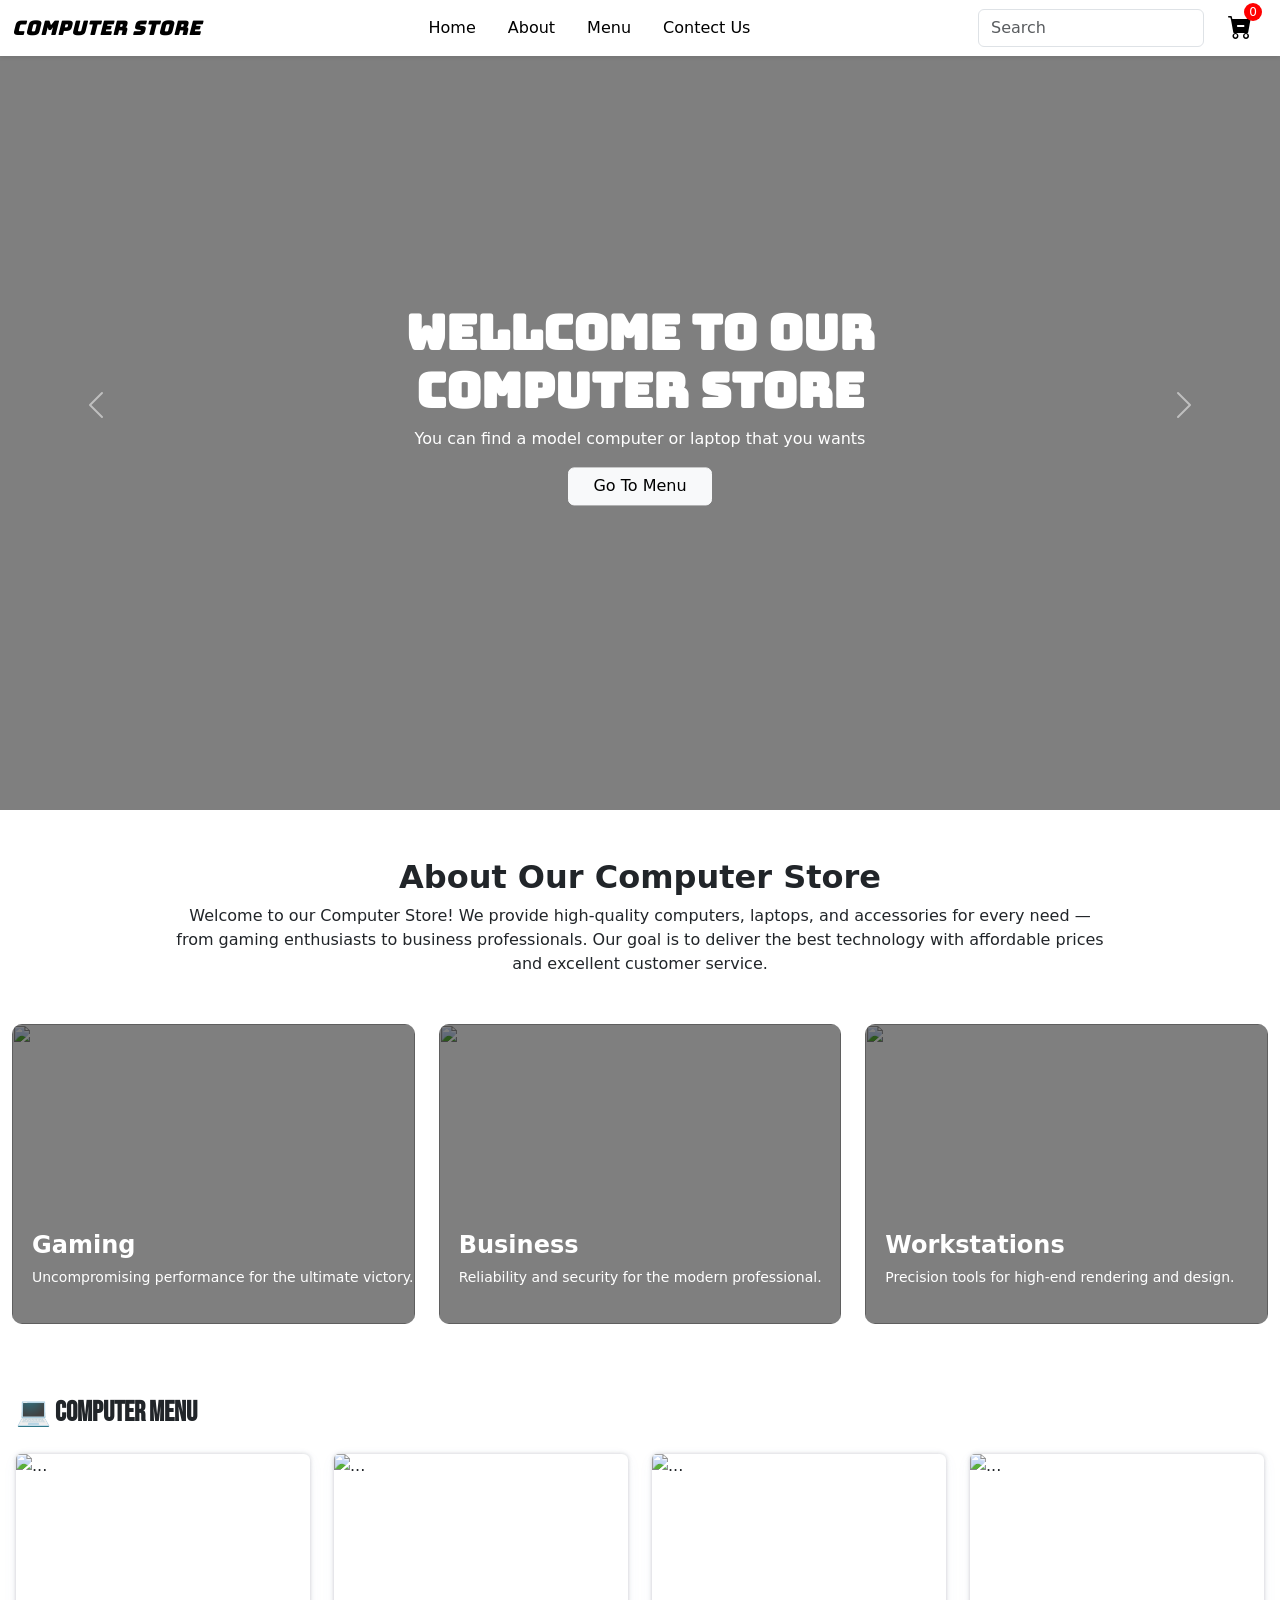
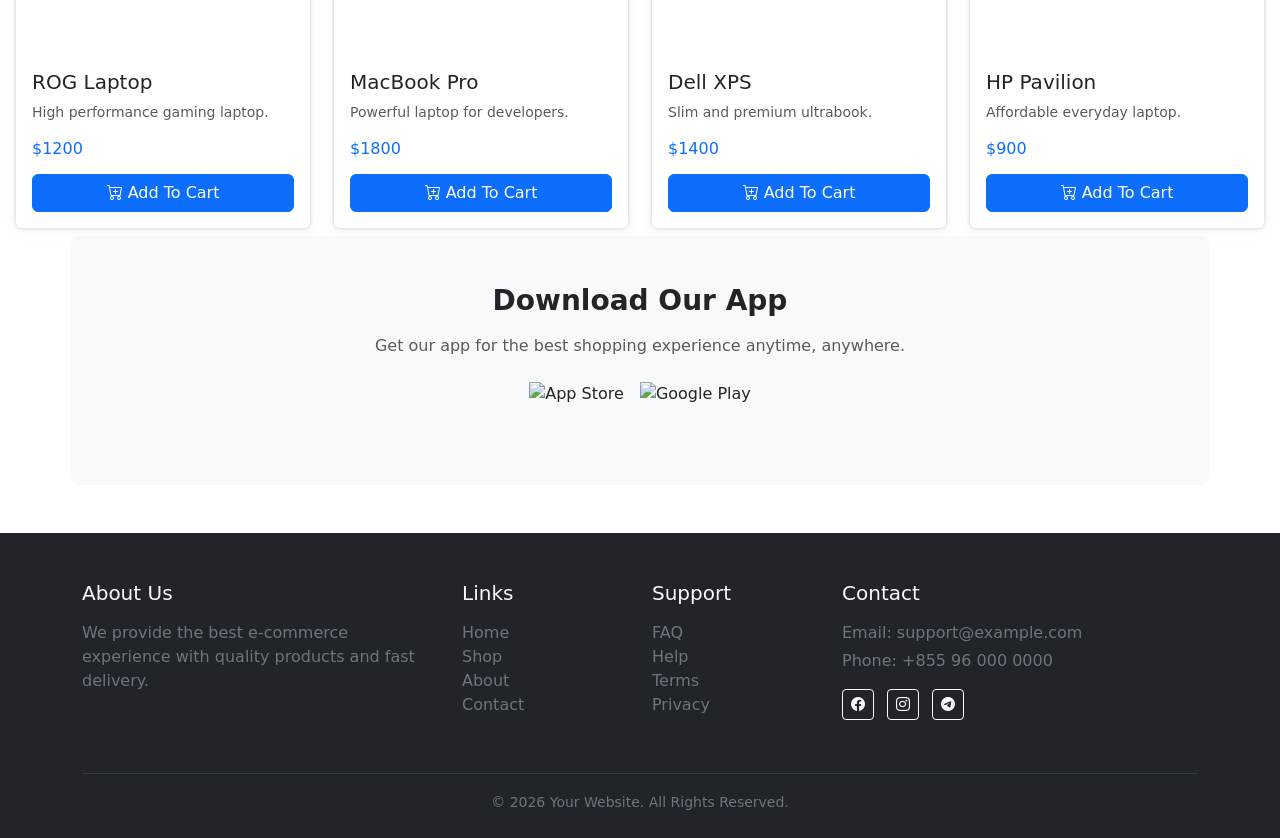
==== index.html @ 3a76660d "already ui" ====
<!doctype html>
<html lang="en">

<head>
    <meta charset="UTF-8" />
    <meta name="viewport" content="width=device-width, initial-scale=1.0" />
    <title>Document</title>
    <link rel="stylesheet" href="./style.css" />
    <link href="https://cdn.jsdelivr.net/npm/bootstrap@5.3.8/dist/css/bootstrap.min.css" rel="stylesheet"
        integrity="sha384-sRIl4kxILFvY47J16cr9ZwB07vP4J8+LH7qKQnuqkuIAvNWLzeN8tE5YBujZqJLB" crossorigin="anonymous" />
    <link rel="stylesheet" href="https://cdn.jsdelivr.net/npm/bootstrap-icons@1.13.1/font/bootstrap-icons.min.css" />
</head>

<body>
    <!-- navbar -->
    <nav class="navbar navbar-dark navbar-expand-lg fixed-top pe-lg-3 shadow-sm bg-white">
        <div class="container-fluid">
            <a class="navbar-brand text-black fw-medium" href="#"><i>Computer Store</i></a>
            <button class="navbar-toggler" type="button" data-bs-toggle="offcanvas"
                data-bs-target="#offcanvasDarkNavbar" aria-controls="offcanvasDarkNavbar"
                aria-label="Toggle navigation">
                <i class="bi bi-list text-black fs-1"></i>
            </button>
            <div class="offcanvas offcanvas-end text-bg-light w-75" tabindex="-1" id="offcanvasDarkNavbar"
                aria-labelledby="offcanvasDarkNavbarLabel">
                <div class="offcanvas-header">
                    <i class="offcanvas-title fs-5" id="offcanvasDarkNavbarLabel">
                        Computer Store
                    </i>
                    <button type="button" class="btn-close btn-close-black" data-bs-dismiss="offcanvas"
                        aria-label="Close"></button>
                </div>
                <div class="offcanvas-body">
                    <ul class="navbar-nav justify-content-center gap-3 flex-grow-1 pe-3">
                        <li class="nav-item">
                            <a class="nav-link active text-black fw-medium" aria-current="page" href="#">Home</a>
                        </li>
                        <li class="nav-item">
                            <a class="nav-link text-black fw-medium" href="#">About</a>
                        </li>
                        <li class="nav-item">
                            <a class="nav-link text-black fw-medium" href="#">Menu</a>
                        </li>
                        <li class="nav-item">
                            <a class="nav-link text-black fw-medium" href="#">Contect Us</a>
                        </li>
                    </ul>
                    <form class="d-flex position-relative mt-3 gap-3 mt-lg-0 align-content-center align-items-center"
                        role="search">
                        <input class="form-control me-2" type="search" placeholder="Search" aria-label="Search" />
                        <i style="cursor: pointer" class="bi bi-cart-dash-fill text-black fs-4"
                            data-bs-toggle="offcanvas" data-bs-target="#offcanvasScrolling"
                            aria-controls="offcanvasScrolling"></i>
                        <span id="cart_count">0</span>
                    </form>
                </div>
            </div>
        </div>
    </nav>

    <!-- cart-ocanvas -->

    <div class="offcanvas offcanvas-end" data-bs-scroll="true" data-bs-backdrop="false" tabindex="-1"
        id="offcanvasScrolling" aria-labelledby="offcanvasScrollingLabel">
        <div class="offcanvas-header">
            <h5 class="offcanvas-title" id="offcanvasScrollingLabel">Cart-Items</h5>
            <button type="button" class="btn-close" data-bs-dismiss="offcanvas" aria-label="Close"></button>
        </div>
        <div class="offcanvas-body">
            <p>Try scrolling the rest of the page to see this option in action.</p>
        </div>
    </div>

    <!-- hero page -->
    <div id="carouselExampleControlsNoTouching" class="carousel slide position-relative" data-bs-touch="false">
        <div class="carousel-inner">
            <!-- item 1 -->
            <div class="carousel-item active">
                <div class="hero-slide">
                    <img src="https://img.pikbest.com/wp/202405/tablet-pc-digital-devices-on-blue-shelf-laptop-mobile-phone-and-3d-illustration-banner-background_9792948.jpg!sw800"
                        class="d-block w-100" alt="..." />

                    <div class="hero-overlay"></div>
                </div>
            </div>

            <!-- item 2 -->
            <div class="carousel-item">
                <div class="hero-slide">
                    <img src="https://image.slidesdocs.com/responsive-images/background/banner-featuring-3d-illustration-of-digital-devices-laptop-mobile-phone-and-tablet-pc-on-purple-wall-shelf-powerpoint-background_ed6b3f53e7__960_540.jpg"
                        class="d-block w-100" alt="..." />

                    <div class="hero-overlay"></div>
                </div>
            </div>

            <!-- item 3 -->
            <div class="carousel-item">
                <div class="hero-slide">
                    <img src="https://img.pikbest.com/wp/202408/tablet-pc-digital-devices-perched-on-blue-wall-shelf-laptop-mobile-phone-and-3d-illustration_9793103.jpg!sw800"
                        class="d-block w-100" alt="..." />

                    <div class="hero-overlay"></div>
                </div>
            </div>
        </div>

        <!-- controls -->
        <button class="carousel-control-prev" type="button" data-bs-target="#carouselExampleControlsNoTouching"
            data-bs-slide="prev">
            <span class="carousel-control-prev-icon"></span>
        </button>

        <button class="carousel-control-next" type="button" data-bs-target="#carouselExampleControlsNoTouching"
            data-bs-slide="next">
            <span class="carousel-control-next-icon"></span>
        </button>

        <div class="hero-content text-center text-white">
            <h1 class="fw-bold">Wellcome To Our Computer Store</h1>
            <p>You can find a model computer or laptop that you wants</p>
            <button class="btn btn-light px-4">Go To Menu</button>
        </div>
    </div>
    
    <!-- about contents -->
<div class="about container-fluid py-5">

    <!-- title + paragraph -->
    <div class="title-about mb-5">
        <h2 class="fw-bold text-center">About Our Computer Store</h2>
        <p class="mx-auto">
            Welcome to our Computer Store! We provide high-quality computers, laptops, and accessories 
            for every need — from gaming enthusiasts to business professionals. Our goal is to deliver 
            the best technology with affordable prices and excellent customer service.
        </p>
    </div>

    <div class="row g-4">

        <!-- card 1 -->
        <div class="col-12 col-md-4">
            <div class="about-card">
                <img src="https://encrypted-tbn0.gstatic.com/images?q=tbn:ANd9GcSrUj4rP94HQMRgHJTL7Xou5DJgehQlJ3CKzQ&s" alt="">
                <div class="about-overlay"></div>
                <div class="about-text">
                    <h4>Gaming</h4>
                    <p>Uncompromising performance for the ultimate victory.</p>
                </div>
            </div>
        </div>

        <!-- card 2 -->
        <div class="col-12 col-md-4">
            <div class="about-card">
                <img src="https://images.unsplash.com/photo-1556157382-97eda2d62296" alt="">
                <div class="about-overlay"></div>
                <div class="about-text">
                    <h4>Business</h4>
                    <p>Reliability and security for the modern professional.</p>
                </div>
            </div>
        </div>

        <!-- card 3 -->
        <div class="col-12 col-md-4">
            <div class="about-card">
                <img src="https://www.nilkamaledge.com/cdn/shop/articles/Nilkamal_Edge_-_Blog_-_Workstation_Buying_Guide_for_Startups_and_Small_Teams_-_Aug_25_598b5ee9-92dc-47e7-921f-3b5ca38ac69d.jpg?v=1761905772&width=1100" alt="">
                <div class="about-overlay"></div>
                <div class="about-text">
                    <h4>Workstations</h4>
                    <p>Precision tools for high-end rendering and design.</p>
                </div>
            </div>
        </div>

    </div>
</div>

    <!-- menu page -->
<div class="menu container-fluid p-2 px-3 mt-3">
    <h2 class=" mb-4">💻 Computer Menu</h2>

    <div id="show-product" class="row g-4">

        <!-- product 1 -->
        <div class="col-12 col-sm-6 col-md-4 col-lg-3">
            <div class="card h-100  border-0 product-card">
                <img src="https://encrypted-tbn0.gstatic.com/images?q=tbn:ANd9GcTabZTSIAg6s3jBpWS_wbw7HAItu_n3I7-W7A&s"
                    class="card-img-top" alt="..." />

                <div class="card-body d-flex flex-column">
                    <h5 class="card-title">ROG Laptop</h5>
                    <p class="card-text text-muted small">
                        High performance gaming laptop.
                    </p>

                    <h6 class="text-primary mb-3">$1200</h6>

                    <button class="btn btn-primary mt-auto w-100">
                        <i class="bi bi-cart-plus"></i> Add To Cart
                    </button>
                </div>
            </div>
        </div>

        <!-- product 2 -->
        <div class="col-12 col-sm-6 col-md-4 col-lg-3">
            <div class="card h-100  border-0 product-card">
                <img src="https://m.media-amazon.com/images/I/71TPda7cwUL.jpg"
                    class="card-img-top" alt="..." />

                <div class="card-body d-flex flex-column">
                    <h5 class="card-title">MacBook Pro</h5>
                    <p class="card-text text-muted small">
                        Powerful laptop for developers.
                    </p>

                    <h6 class="text-primary mb-3">$1800</h6>

                    <button class="btn btn-primary mt-auto w-100">
                        <i class="bi bi-cart-plus"></i> Add To Cart
                    </button>
                </div>
            </div>
        </div>

        <!-- product 3 -->
        <div class="col-12 col-sm-6 col-md-4 col-lg-3">
            <div class="card h-100  border-0 product-card">
                <img src="https://m.media-amazon.com/images/I/61LtuGzXeaL.jpg"
                    class="card-img-top" alt="..." />

                <div class="card-body d-flex flex-column">
                    <h5 class="card-title">Dell XPS</h5>
                    <p class="card-text text-muted small">
                        Slim and premium ultrabook.
                    </p>

                    <h6 class="text-primary mb-3">$1400</h6>

                    <button class="btn btn-primary mt-auto w-100">
                        <i class="bi bi-cart-plus"></i> Add To Cart
                    </button>
                </div>
            </div>
        </div>

        <!-- product 4 -->
        <div class="col-12 col-sm-6 col-md-4 col-lg-3">
            <div class="card h-100  border-0 product-card">
                <img src="https://m.media-amazon.com/images/I/71jG+e7roXL.jpg"
                    class="card-img-top" alt="..." />

                <div class="card-body d-flex flex-column">
                    <h5 class="card-title">HP Pavilion</h5>
                    <p class="card-text text-muted small">
                        Affordable everyday laptop.
                    </p>

                    <h6 class="text-primary mb-3">$900</h6>

                    <button class="btn btn-primary mt-auto w-100">
                        <i class="bi bi-cart-plus"></i> Add To Cart
                    </button>
                </div>
            </div>
        </div>

    </div>
</div>

<!-- app content -->
<div class="app-section container py-5 text-center">

    <h3 class="fw-bold mb-3">Download Our App</h3>
    <p class="text-muted mb-4">
        Get our app for the best shopping experience anytime, anywhere.
    </p>

    <div class="d-flex justify-content-center align-items-center gap-3 flex-wrap">
        <img class="store-btn"
            src="https://upload.wikimedia.org/wikipedia/commons/thumb/3/3c/Download_on_the_App_Store_Badge.svg/1280px-Download_on_the_App_Store_Badge.svg.png"
            alt="App Store">

        <img class="store-btn"
            src="https://freelogopng.com/images/all_img/1664287128google-play-store-logo-png.png"
            alt="Google Play">
    </div>

</div>

<!-- Footer -->
<footer class="bg-dark text-light pt-5 pb-4 mt-5">
  <div class="container">
    <div class="row">

      <!-- About -->
      <div class="col-12 col-md-4 mb-4">
        <h5 class="mb-3">About Us</h5>
        <p class="text-secondary">
          We provide the best e-commerce experience with quality products and fast delivery.
        </p>
      </div>

      <!-- Quick Links -->
      <div class="col-6 col-md-2 mb-4">
        <h5 class="mb-3">Links</h5>
        <ul class="list-unstyled">
          <li><a href="#" class="text-secondary text-decoration-none">Home</a></li>
          <li><a href="#" class="text-secondary text-decoration-none">Shop</a></li>
          <li><a href="#" class="text-secondary text-decoration-none">About</a></li>
          <li><a href="#" class="text-secondary text-decoration-none">Contact</a></li>
        </ul>
      </div>

      <!-- Support -->
      <div class="col-6 col-md-2 mb-4">
        <h5 class="mb-3">Support</h5>
        <ul class="list-unstyled">
          <li><a href="#" class="text-secondary text-decoration-none">FAQ</a></li>
          <li><a href="#" class="text-secondary text-decoration-none">Help</a></li>
          <li><a href="#" class="text-secondary text-decoration-none">Terms</a></li>
          <li><a href="#" class="text-secondary text-decoration-none">Privacy</a></li>
        </ul>
      </div>

      <!-- Contact -->
      <div class="col-12 col-md-4 mb-4">
        <h5 class="mb-3">Contact</h5>
        <p class="text-secondary mb-1">Email: support@example.com</p>
        <p class="text-secondary mb-1">Phone: +855 96 000 0000</p>

        <!-- Social -->
        <div class="mt-3">
          <a href="#" class="btn btn-outline-light btn-sm me-2"><i class="bi bi-facebook"></i></a>
          <a href="#" class="btn btn-outline-light btn-sm me-2"><i class="bi bi-instagram"></i></a>
          <a href="#" class="btn btn-outline-light btn-sm"><i class="bi bi-telegram"></i></a>
        </div>
      </div>

    </div>

    <hr class="border-secondary">

    <!-- Bottom -->
    <div class="text-center text-secondary">
      <small>© 2026 Your Website. All Rights Reserved.</small>
    </div>
  </div>
</footer>
</body>

</html>
<script src="https://cdn.jsdelivr.net/npm/bootstrap@5.3.8/dist/js/bootstrap.bundle.min.js"
    integrity="sha384-FKyoEForCGlyvwx9Hj09JcYn3nv7wiPVlz7YYwJrWVcXK/BmnVDxM+D2scQbITxI"
    crossorigin="anonymous"></script>
---- style.css ----
@import url('https://fonts.googleapis.com/css2?family=Bebas+Neue&family=Bokor&family=Bungee&family=Fjalla+One&family=Koulen&family=Moul&family=Roboto:ital,wght@0,100..900;1,100..900&family=Rye&display=swap');
body{
    width: 100%;
    height: auto;
}

.navbar-brand{
    font-family: "Bungee", sans-serif;
}
.offcanvas-title{
    font-family: "Bungee", sans-serif;
}
#cart_count{
    position: absolute;
    width: 18px;
    height: 18px;
    border-radius: 50%;
    background-color: red;
    color: white;
    font-size: 12px;
    display: flex;
    justify-content: center;
    align-items: center;
    top: -5px;
    right: -10px;
}
/* hero height */
.hero-slide {
    position: relative;
}

.hero-slide img {
    height: 90vh;
    object-fit: cover;
}

/* overlay */
.hero-overlay {
    position: absolute;
    top: 0;
    left: 0;
    width: 100%;
    height: 100%;

    background: rgba(0, 0, 0, 0.5);
}

/* content center */
.hero-content {
    position: absolute;
    top: 50%;
    left: 50%;
    transform: translate(-50%, -50%);
}
.hero-content h1 {
    font-family: "Bungee", sans-serif;
    color: white;
    font-size: 48px;
}

/* responsive */
@media (max-width: 575px ) {
    .hero-slide img {
        height: 50vh;
    }

    .hero-content h1 {
        width: 100%;
        font-size: 18px;
        line-height: 30px;
    }

    .hero-content p {
        font-size: 14px;
    }
}
@media screen and (min-width: 577px) and (max-width: 992px) {
    .hero-slide img {
        height: 50vh;
    }

    .hero-content h1 {
        font-size: 36px;
    }

    .hero-content p {
        font-size: 18px;
    }
    
}

.menu h2{
     font-family: "Bebas Neue", sans-serif;
     font-weight: 700;
     font-size: 28px;
}

/* product image */
.product-card img {
    height: 200px;
    object-fit: cover;
}

/* hover effect */
.product-card {
    transition: 0.3s;
    box-shadow: rgba(67, 71, 85, 0.27) 0px 0px 0.25em, rgba(90, 125, 188, 0.05) 0px 0.25em 1em;
}

.product-card:hover {
    transform: translateY(-8px);
}

/* mobile spacing */
@media (max-width: 576px) {
    .menu h2 {
        font-size: 20px;
    }
}

/* about card */
.about-card {
    position: relative;
    border-radius: 10px;
    overflow: hidden;
    cursor: pointer;
}

.about-card img {
    width: 100%;
    height: 300px;
    object-fit: cover;
    transition: 0.4s;
}

/* dark overlay */
.about-overlay {
    position: absolute;
    top: 0;
    left: 0;
    width: 100%;
    height: 100%;
    background: rgba(0, 0, 0, 0.5);
}

/* text */
.about-text {
    position: absolute;
    bottom: 20px;
    left: 20px;
    color: white;
}

.about-text h4 {
    font-weight: bold;
}

.about-text p {
    font-size: 14px;
}

/* hover effect */
.about-card:hover img {
    transform: scale(1.1);
}

/* responsive */
@media (max-width: 768px) {
    .about-card img {
        height: 220px;
    }
}
.title-about{
    text-align: justify;
}
@media screen and (min-width:993px) {
    .title-about p{
        width: 75%;
        text-align: center;
    }
}

/* app section */
.app-section {
    background: #f8f9fa;
    border-radius: 10px;
}

/* store buttons */
.store-btn {
    height: 55px;
    cursor: pointer;
    transition: 0.3s;
}

.store-btn:hover {
    transform: scale(1.05);
}

/* responsive */
@media (max-width: 576px) {
    .store-btn {
        height: 45px;
    }
}
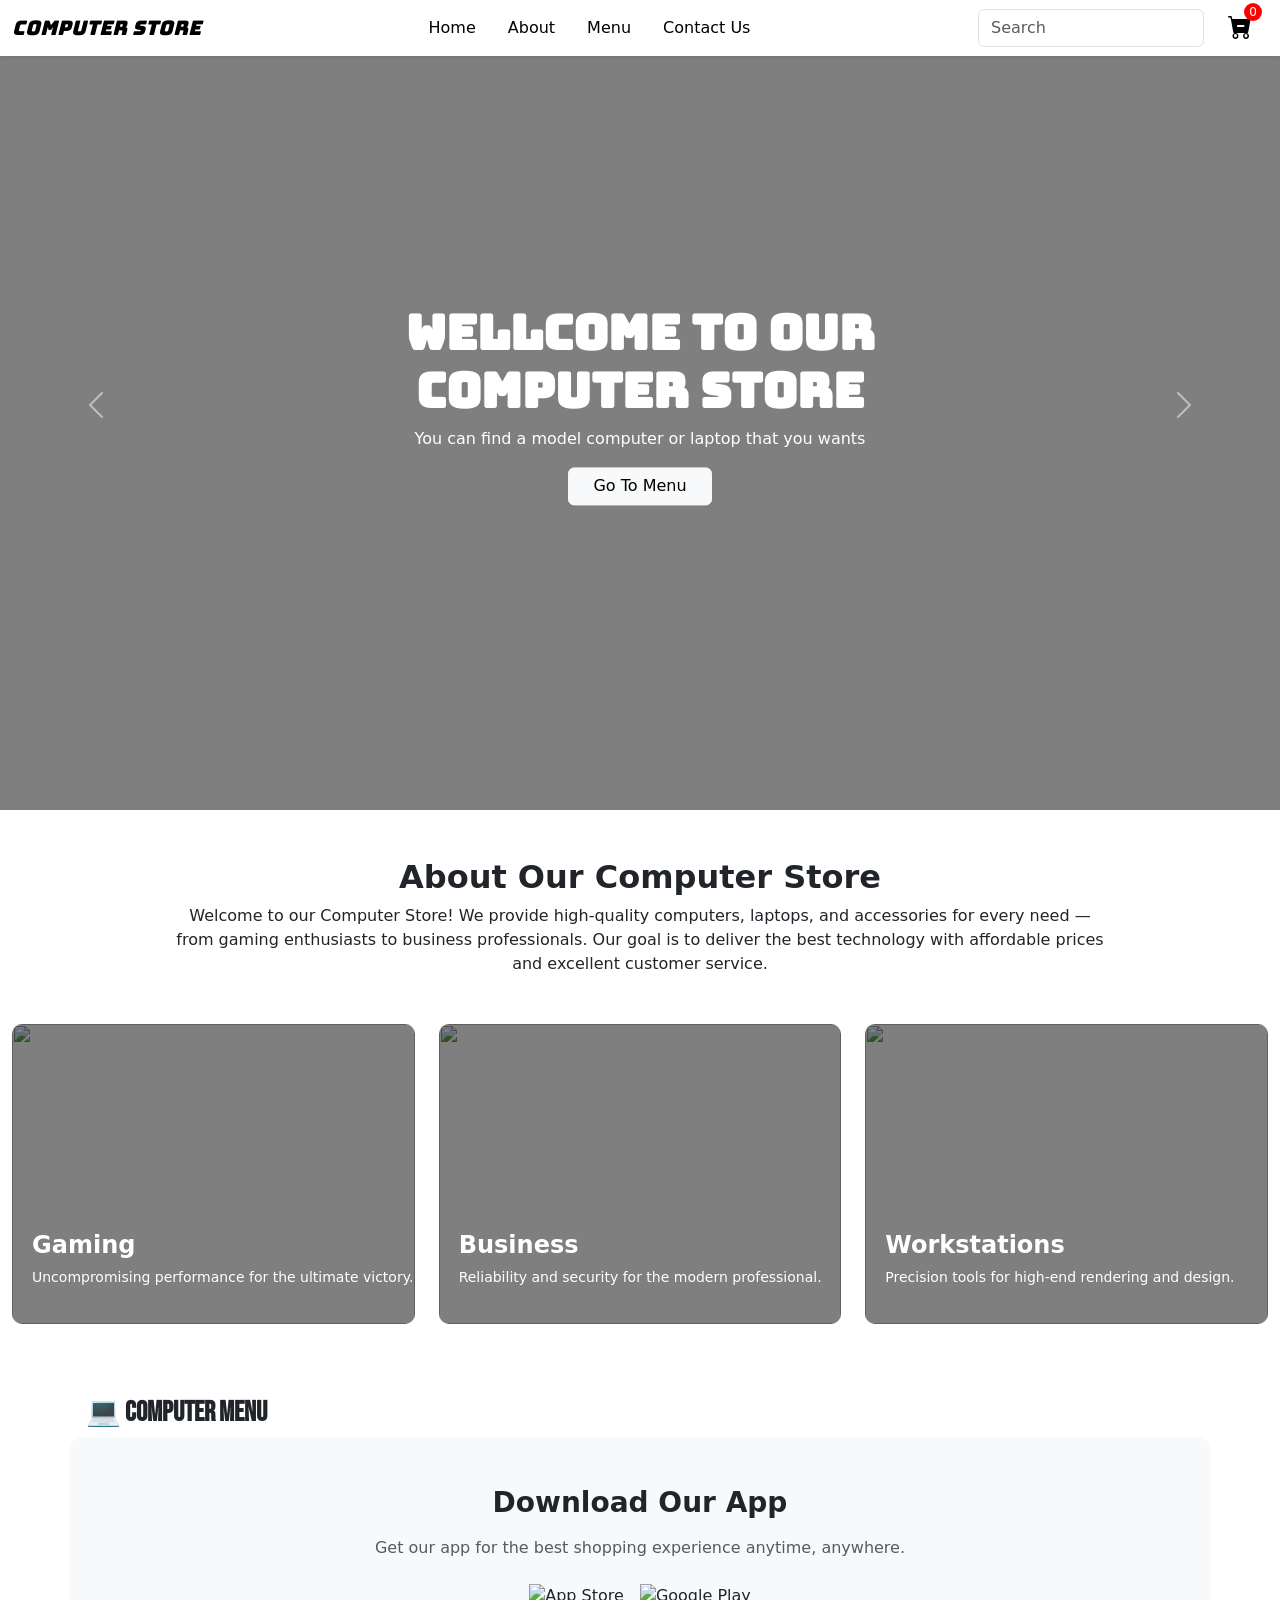
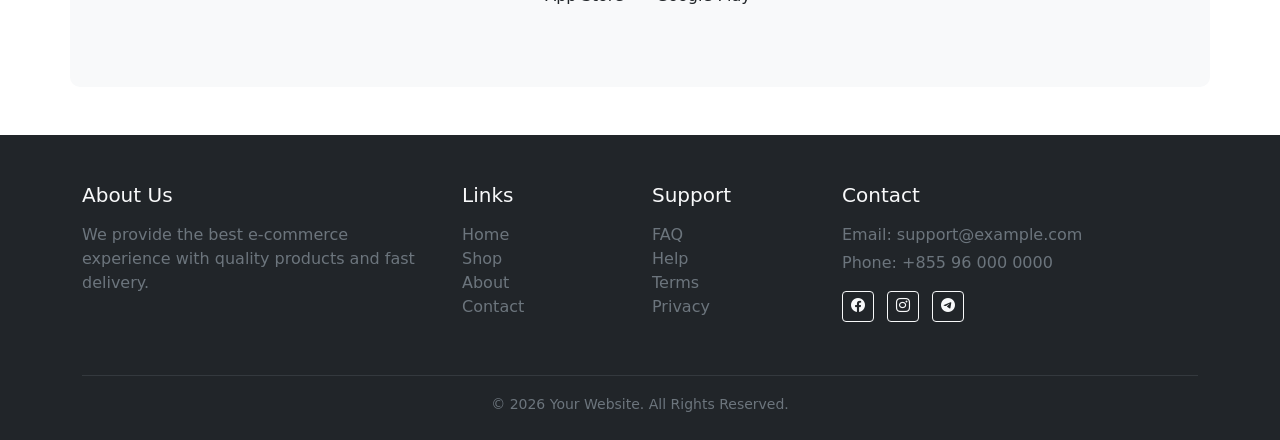
==== commit cd9d5524: "add to card event" ====
--- a/index.html
+++ b/index.html
@@ -4,7 +4,7 @@
 <head>
     <meta charset="UTF-8" />
     <meta name="viewport" content="width=device-width, initial-scale=1.0" />
-    <title>Document</title>
+    <title>Computer Store</title>
     <link rel="stylesheet" href="./style.css" />
     <link href="https://cdn.jsdelivr.net/npm/bootstrap@5.3.8/dist/css/bootstrap.min.css" rel="stylesheet"
         integrity="sha384-sRIl4kxILFvY47J16cr9ZwB07vP4J8+LH7qKQnuqkuIAvNWLzeN8tE5YBujZqJLB" crossorigin="anonymous" />
@@ -36,13 +36,13 @@
                             <a class="nav-link active text-black fw-medium" aria-current="page" href="#">Home</a>
                         </li>
                         <li class="nav-item">
-                            <a class="nav-link text-black fw-medium" href="#">About</a>
-                        </li>
-                        <li class="nav-item">
-                            <a class="nav-link text-black fw-medium" href="#">Menu</a>
-                        </li>
-                        <li class="nav-item">
-                            <a class="nav-link text-black fw-medium" href="#">Contect Us</a>
+                            <a class="nav-link text-black fw-medium" href="/about.html">About</a>
+                        </li>
+                        <li class="nav-item">
+                            <a class="nav-link text-black fw-medium" href="/menu.html">Menu</a>
+                        </li>
+                        <li class="nav-item">
+                            <a class="nav-link text-black fw-medium" href="/contact.html">Contact Us</a>
                         </li>
                     </ul>
                     <form class="d-flex position-relative mt-3 gap-3 mt-lg-0 align-content-center align-items-center"
@@ -66,8 +66,23 @@
             <h5 class="offcanvas-title" id="offcanvasScrollingLabel">Cart-Items</h5>
             <button type="button" class="btn-close" data-bs-dismiss="offcanvas" aria-label="Close"></button>
         </div>
-        <div class="offcanvas-body">
-            <p>Try scrolling the rest of the page to see this option in action.</p>
+        <div class="offcanvas-body" id="offcanvas-body">
+
+            <div class="cart-item d-flex align-items-center gap-3 p-2 border-bottom">
+
+                <img src="IMAGE_URL" class="cart-img">
+
+                <div class="flex-grow-1">
+                    <h6 class="mb-1">Product Name</h6>
+                    <small class="text-muted">$Price</small>
+                </div>
+
+                <button class="btn btn-sm btn-danger">
+                    <i class="bi bi-trash"></i>
+                </button>
+
+            </div>
+
         </div>
     </div>
 
@@ -122,236 +137,155 @@
             <button class="btn btn-light px-4">Go To Menu</button>
         </div>
     </div>
-    
+
     <!-- about contents -->
-<div class="about container-fluid py-5">
-
-    <!-- title + paragraph -->
-    <div class="title-about mb-5">
-        <h2 class="fw-bold text-center">About Our Computer Store</h2>
-        <p class="mx-auto">
-            Welcome to our Computer Store! We provide high-quality computers, laptops, and accessories 
-            for every need — from gaming enthusiasts to business professionals. Our goal is to deliver 
-            the best technology with affordable prices and excellent customer service.
+    <div class="about container-fluid py-5">
+
+        <!-- title + paragraph -->
+        <div class="title-about mb-5">
+            <h2 class="fw-bold text-center">About Our Computer Store</h2>
+            <p class="mx-auto">
+                Welcome to our Computer Store! We provide high-quality computers, laptops, and accessories
+                for every need — from gaming enthusiasts to business professionals. Our goal is to deliver
+                the best technology with affordable prices and excellent customer service.
+            </p>
+        </div>
+
+        <div class="row g-4">
+
+            <!-- card 1 -->
+            <div class="col-12 col-md-4">
+                <div class="about-card">
+                    <img src="https://encrypted-tbn0.gstatic.com/images?q=tbn:ANd9GcSrUj4rP94HQMRgHJTL7Xou5DJgehQlJ3CKzQ&s"
+                        alt="">
+                    <div class="about-overlay"></div>
+                    <div class="about-text">
+                        <h4>Gaming</h4>
+                        <p>Uncompromising performance for the ultimate victory.</p>
+                    </div>
+                </div>
+            </div>
+
+            <!-- card 2 -->
+            <div class="col-12 col-md-4">
+                <div class="about-card">
+                    <img src="https://images.unsplash.com/photo-1556157382-97eda2d62296" alt="">
+                    <div class="about-overlay"></div>
+                    <div class="about-text">
+                        <h4>Business</h4>
+                        <p>Reliability and security for the modern professional.</p>
+                    </div>
+                </div>
+            </div>
+
+            <!-- card 3 -->
+            <div class="col-12 col-md-4">
+                <div class="about-card">
+                    <img src="https://www.nilkamaledge.com/cdn/shop/articles/Nilkamal_Edge_-_Blog_-_Workstation_Buying_Guide_for_Startups_and_Small_Teams_-_Aug_25_598b5ee9-92dc-47e7-921f-3b5ca38ac69d.jpg?v=1761905772&width=1100"
+                        alt="">
+                    <div class="about-overlay"></div>
+                    <div class="about-text">
+                        <h4>Workstations</h4>
+                        <p>Precision tools for high-end rendering and design.</p>
+                    </div>
+                </div>
+            </div>
+
+        </div>
+    </div>
+
+    <!-- menu page -->
+    <div class="menu container p-2 px-3 mt-3">
+        <h2 class=" mb-4">💻 Computer Menu</h2>
+
+        <div id="show-product" class="row g-4">
+
+
+        </div>
+    </div>
+
+    <!-- app content -->
+    <div class="app-section container py-5 text-center">
+
+        <h3 class="fw-bold mb-3">Download Our App</h3>
+        <p class="text-muted mb-4">
+            Get our app for the best shopping experience anytime, anywhere.
         </p>
-    </div>
-
-    <div class="row g-4">
-
-        <!-- card 1 -->
-        <div class="col-12 col-md-4">
-            <div class="about-card">
-                <img src="https://encrypted-tbn0.gstatic.com/images?q=tbn:ANd9GcSrUj4rP94HQMRgHJTL7Xou5DJgehQlJ3CKzQ&s" alt="">
-                <div class="about-overlay"></div>
-                <div class="about-text">
-                    <h4>Gaming</h4>
-                    <p>Uncompromising performance for the ultimate victory.</p>
-                </div>
-            </div>
-        </div>
-
-        <!-- card 2 -->
-        <div class="col-12 col-md-4">
-            <div class="about-card">
-                <img src="https://images.unsplash.com/photo-1556157382-97eda2d62296" alt="">
-                <div class="about-overlay"></div>
-                <div class="about-text">
-                    <h4>Business</h4>
-                    <p>Reliability and security for the modern professional.</p>
-                </div>
-            </div>
-        </div>
-
-        <!-- card 3 -->
-        <div class="col-12 col-md-4">
-            <div class="about-card">
-                <img src="https://www.nilkamaledge.com/cdn/shop/articles/Nilkamal_Edge_-_Blog_-_Workstation_Buying_Guide_for_Startups_and_Small_Teams_-_Aug_25_598b5ee9-92dc-47e7-921f-3b5ca38ac69d.jpg?v=1761905772&width=1100" alt="">
-                <div class="about-overlay"></div>
-                <div class="about-text">
-                    <h4>Workstations</h4>
-                    <p>Precision tools for high-end rendering and design.</p>
-                </div>
-            </div>
-        </div>
-
-    </div>
-</div>
-
-    <!-- menu page -->
-<div class="menu container-fluid p-2 px-3 mt-3">
-    <h2 class=" mb-4">💻 Computer Menu</h2>
-
-    <div id="show-product" class="row g-4">
-
-        <!-- product 1 -->
-        <div class="col-12 col-sm-6 col-md-4 col-lg-3">
-            <div class="card h-100  border-0 product-card">
-                <img src="https://encrypted-tbn0.gstatic.com/images?q=tbn:ANd9GcTabZTSIAg6s3jBpWS_wbw7HAItu_n3I7-W7A&s"
-                    class="card-img-top" alt="..." />
-
-                <div class="card-body d-flex flex-column">
-                    <h5 class="card-title">ROG Laptop</h5>
-                    <p class="card-text text-muted small">
-                        High performance gaming laptop.
+
+        <div class="d-flex justify-content-center align-items-center gap-3 flex-wrap">
+            <img class="store-btn"
+                src="https://upload.wikimedia.org/wikipedia/commons/thumb/3/3c/Download_on_the_App_Store_Badge.svg/1280px-Download_on_the_App_Store_Badge.svg.png"
+                alt="App Store">
+
+            <img class="store-btn" src="https://freelogopng.com/images/all_img/1664287128google-play-store-logo-png.png"
+                alt="Google Play">
+        </div>
+
+    </div>
+
+    <!-- Footer -->
+    <footer class="bg-dark text-light pt-5 pb-4 mt-5">
+        <div class="container">
+            <div class="row">
+
+                <!-- About -->
+                <div class="col-12 col-md-4 mb-4">
+                    <h5 class="mb-3">About Us</h5>
+                    <p class="text-secondary">
+                        We provide the best e-commerce experience with quality products and fast delivery.
                     </p>
-
-                    <h6 class="text-primary mb-3">$1200</h6>
-
-                    <button class="btn btn-primary mt-auto w-100">
-                        <i class="bi bi-cart-plus"></i> Add To Cart
-                    </button>
-                </div>
-            </div>
-        </div>
-
-        <!-- product 2 -->
-        <div class="col-12 col-sm-6 col-md-4 col-lg-3">
-            <div class="card h-100  border-0 product-card">
-                <img src="https://m.media-amazon.com/images/I/71TPda7cwUL.jpg"
-                    class="card-img-top" alt="..." />
-
-                <div class="card-body d-flex flex-column">
-                    <h5 class="card-title">MacBook Pro</h5>
-                    <p class="card-text text-muted small">
-                        Powerful laptop for developers.
-                    </p>
-
-                    <h6 class="text-primary mb-3">$1800</h6>
-
-                    <button class="btn btn-primary mt-auto w-100">
-                        <i class="bi bi-cart-plus"></i> Add To Cart
-                    </button>
-                </div>
-            </div>
-        </div>
-
-        <!-- product 3 -->
-        <div class="col-12 col-sm-6 col-md-4 col-lg-3">
-            <div class="card h-100  border-0 product-card">
-                <img src="https://m.media-amazon.com/images/I/61LtuGzXeaL.jpg"
-                    class="card-img-top" alt="..." />
-
-                <div class="card-body d-flex flex-column">
-                    <h5 class="card-title">Dell XPS</h5>
-                    <p class="card-text text-muted small">
-                        Slim and premium ultrabook.
-                    </p>
-
-                    <h6 class="text-primary mb-3">$1400</h6>
-
-                    <button class="btn btn-primary mt-auto w-100">
-                        <i class="bi bi-cart-plus"></i> Add To Cart
-                    </button>
-                </div>
-            </div>
-        </div>
-
-        <!-- product 4 -->
-        <div class="col-12 col-sm-6 col-md-4 col-lg-3">
-            <div class="card h-100  border-0 product-card">
-                <img src="https://m.media-amazon.com/images/I/71jG+e7roXL.jpg"
-                    class="card-img-top" alt="..." />
-
-                <div class="card-body d-flex flex-column">
-                    <h5 class="card-title">HP Pavilion</h5>
-                    <p class="card-text text-muted small">
-                        Affordable everyday laptop.
-                    </p>
-
-                    <h6 class="text-primary mb-3">$900</h6>
-
-                    <button class="btn btn-primary mt-auto w-100">
-                        <i class="bi bi-cart-plus"></i> Add To Cart
-                    </button>
-                </div>
-            </div>
-        </div>
-
-    </div>
-</div>
-
-<!-- app content -->
-<div class="app-section container py-5 text-center">
-
-    <h3 class="fw-bold mb-3">Download Our App</h3>
-    <p class="text-muted mb-4">
-        Get our app for the best shopping experience anytime, anywhere.
-    </p>
-
-    <div class="d-flex justify-content-center align-items-center gap-3 flex-wrap">
-        <img class="store-btn"
-            src="https://upload.wikimedia.org/wikipedia/commons/thumb/3/3c/Download_on_the_App_Store_Badge.svg/1280px-Download_on_the_App_Store_Badge.svg.png"
-            alt="App Store">
-
-        <img class="store-btn"
-            src="https://freelogopng.com/images/all_img/1664287128google-play-store-logo-png.png"
-            alt="Google Play">
-    </div>
-
-</div>
-
-<!-- Footer -->
-<footer class="bg-dark text-light pt-5 pb-4 mt-5">
-  <div class="container">
-    <div class="row">
-
-      <!-- About -->
-      <div class="col-12 col-md-4 mb-4">
-        <h5 class="mb-3">About Us</h5>
-        <p class="text-secondary">
-          We provide the best e-commerce experience with quality products and fast delivery.
-        </p>
-      </div>
-
-      <!-- Quick Links -->
-      <div class="col-6 col-md-2 mb-4">
-        <h5 class="mb-3">Links</h5>
-        <ul class="list-unstyled">
-          <li><a href="#" class="text-secondary text-decoration-none">Home</a></li>
-          <li><a href="#" class="text-secondary text-decoration-none">Shop</a></li>
-          <li><a href="#" class="text-secondary text-decoration-none">About</a></li>
-          <li><a href="#" class="text-secondary text-decoration-none">Contact</a></li>
-        </ul>
-      </div>
-
-      <!-- Support -->
-      <div class="col-6 col-md-2 mb-4">
-        <h5 class="mb-3">Support</h5>
-        <ul class="list-unstyled">
-          <li><a href="#" class="text-secondary text-decoration-none">FAQ</a></li>
-          <li><a href="#" class="text-secondary text-decoration-none">Help</a></li>
-          <li><a href="#" class="text-secondary text-decoration-none">Terms</a></li>
-          <li><a href="#" class="text-secondary text-decoration-none">Privacy</a></li>
-        </ul>
-      </div>
-
-      <!-- Contact -->
-      <div class="col-12 col-md-4 mb-4">
-        <h5 class="mb-3">Contact</h5>
-        <p class="text-secondary mb-1">Email: support@example.com</p>
-        <p class="text-secondary mb-1">Phone: +855 96 000 0000</p>
-
-        <!-- Social -->
-        <div class="mt-3">
-          <a href="#" class="btn btn-outline-light btn-sm me-2"><i class="bi bi-facebook"></i></a>
-          <a href="#" class="btn btn-outline-light btn-sm me-2"><i class="bi bi-instagram"></i></a>
-          <a href="#" class="btn btn-outline-light btn-sm"><i class="bi bi-telegram"></i></a>
-        </div>
-      </div>
-
-    </div>
-
-    <hr class="border-secondary">
-
-    <!-- Bottom -->
-    <div class="text-center text-secondary">
-      <small>© 2026 Your Website. All Rights Reserved.</small>
-    </div>
-  </div>
-</footer>
+                </div>
+
+                <!-- Quick Links -->
+                <div class="col-6 col-md-2 mb-4">
+                    <h5 class="mb-3">Links</h5>
+                    <ul class="list-unstyled">
+                        <li><a href="#" class="text-secondary text-decoration-none">Home</a></li>
+                        <li><a href="#" class="text-secondary text-decoration-none">Shop</a></li>
+                        <li><a href="#" class="text-secondary text-decoration-none">About</a></li>
+                        <li><a href="#" class="text-secondary text-decoration-none">Contact</a></li>
+                    </ul>
+                </div>
+
+                <!-- Support -->
+                <div class="col-6 col-md-2 mb-4">
+                    <h5 class="mb-3">Support</h5>
+                    <ul class="list-unstyled">
+                        <li><a href="#" class="text-secondary text-decoration-none">FAQ</a></li>
+                        <li><a href="#" class="text-secondary text-decoration-none">Help</a></li>
+                        <li><a href="#" class="text-secondary text-decoration-none">Terms</a></li>
+                        <li><a href="#" class="text-secondary text-decoration-none">Privacy</a></li>
+                    </ul>
+                </div>
+
+                <!-- Contact -->
+                <div class="col-12 col-md-4 mb-4">
+                    <h5 class="mb-3">Contact</h5>
+                    <p class="text-secondary mb-1">Email: support@example.com</p>
+                    <p class="text-secondary mb-1">Phone: +855 96 000 0000</p>
+
+                    <!-- Social -->
+                    <div class="mt-3">
+                        <a href="#" class="btn btn-outline-light btn-sm me-2"><i class="bi bi-facebook"></i></a>
+                        <a href="#" class="btn btn-outline-light btn-sm me-2"><i class="bi bi-instagram"></i></a>
+                        <a href="#" class="btn btn-outline-light btn-sm"><i class="bi bi-telegram"></i></a>
+                    </div>
+                </div>
+
+            </div>
+
+            <hr class="border-secondary">
+
+            <!-- Bottom -->
+            <div class="text-center text-secondary">
+                <small>© 2026 Your Website. All Rights Reserved.</small>
+            </div>
+        </div>
+    </footer>
 </body>
 
 </html>
 <script src="https://cdn.jsdelivr.net/npm/bootstrap@5.3.8/dist/js/bootstrap.bundle.min.js"
     integrity="sha384-FKyoEForCGlyvwx9Hj09JcYn3nv7wiPVlz7YYwJrWVcXK/BmnVDxM+D2scQbITxI"
-    crossorigin="anonymous"></script>+    crossorigin="anonymous"></script>
+<script src="index.js"></script>
--- a/style.css
+++ b/style.css
@@ -1,205 +1,243 @@
-@import url('https://fonts.googleapis.com/css2?family=Bebas+Neue&family=Bokor&family=Bungee&family=Fjalla+One&family=Koulen&family=Moul&family=Roboto:ital,wght@0,100..900;1,100..900&family=Rye&display=swap');
-body{
-    width: 100%;
-    height: auto;
-}
-
-.navbar-brand{
-    font-family: "Bungee", sans-serif;
-}
-.offcanvas-title{
-    font-family: "Bungee", sans-serif;
-}
-#cart_count{
-    position: absolute;
-    width: 18px;
-    height: 18px;
-    border-radius: 50%;
-    background-color: red;
-    color: white;
-    font-size: 12px;
-    display: flex;
-    justify-content: center;
-    align-items: center;
-    top: -5px;
-    right: -10px;
+@import url("https://fonts.googleapis.com/css2?family=Bebas+Neue&family=Bokor&family=Bungee&family=Fjalla+One&family=Koulen&family=Moul&family=Roboto:ital,wght@0,100..900;1,100..900&family=Rye&display=swap");
+
+body {
+  width: 100%;
+  height: auto;
+}
+/* CART ITEM */
+.cart-item {
+  transition: 0.3s;
+}
+
+.cart-item:hover {
+  background: #f8f9fa;
+}
+
+/* IMAGE */
+.cart-img {
+  width: 60px;
+  height: 60px;
+  object-fit: cover;
+  border-radius: 8px;
+}
+
+/* TITLE */
+.cart-item h6 {
+  font-size: 14px;
+  font-weight: 600;
+}
+
+/* PRICE */
+.cart-item small {
+  font-size: 13px;
+}
+
+/* DELETE BUTTON */
+.cart-item .btn {
+  border-radius: 50%;
+  width: 32px;
+  height: 32px;
+  display: flex;
+  align-items: center;
+  justify-content: center;
+}
+.navbar-brand {
+  font-family: "Bungee", sans-serif;
+}
+.offcanvas-title {
+  font-family: "Bungee", sans-serif;
+}
+#cart_count {
+  position: absolute;
+  width: 18px;
+  height: 18px;
+  border-radius: 50%;
+  background-color: red;
+  color: white;
+  font-size: 12px;
+  display: flex;
+  justify-content: center;
+  align-items: center;
+  top: -5px;
+  right: -10px;
 }
 /* hero height */
 .hero-slide {
-    position: relative;
+  position: relative;
 }
 
 .hero-slide img {
-    height: 90vh;
-    object-fit: cover;
+  height: 90vh;
+  object-fit: cover;
 }
 
 /* overlay */
 .hero-overlay {
-    position: absolute;
-    top: 0;
-    left: 0;
-    width: 100%;
-    height: 100%;
-
-    background: rgba(0, 0, 0, 0.5);
+  position: absolute;
+  top: 0;
+  left: 0;
+  width: 100%;
+  height: 100%;
+
+  background: rgba(0, 0, 0, 0.5);
 }
 
 /* content center */
 .hero-content {
-    position: absolute;
-    top: 50%;
-    left: 50%;
-    transform: translate(-50%, -50%);
+  position: absolute;
+  top: 50%;
+  left: 50%;
+  transform: translate(-50%, -50%);
 }
 .hero-content h1 {
-    font-family: "Bungee", sans-serif;
-    color: white;
-    font-size: 48px;
+  font-family: "Bungee", sans-serif;
+  color: white;
+  font-size: 48px;
 }
 
 /* responsive */
-@media (max-width: 575px ) {
-    .hero-slide img {
-        height: 50vh;
-    }
-
-    .hero-content h1 {
-        width: 100%;
-        font-size: 18px;
-        line-height: 30px;
-    }
-
-    .hero-content p {
-        font-size: 14px;
-    }
+@media (max-width: 575px) {
+  .hero-slide img {
+    height: 50vh;
+  }
+
+  .hero-content h1 {
+    width: 100%;
+    font-size: 18px;
+    line-height: 30px;
+  }
+
+  .hero-content p {
+    font-size: 14px;
+  }
 }
 @media screen and (min-width: 577px) and (max-width: 992px) {
-    .hero-slide img {
-        height: 50vh;
-    }
-
-    .hero-content h1 {
-        font-size: 36px;
-    }
-
-    .hero-content p {
-        font-size: 18px;
-    }
-    
-}
-
-.menu h2{
-     font-family: "Bebas Neue", sans-serif;
-     font-weight: 700;
-     font-size: 28px;
+  .hero-slide img {
+    height: 50vh;
+  }
+
+  .hero-content h1 {
+    font-size: 36px;
+  }
+
+  .hero-content p {
+    font-size: 18px;
+  }
+}
+
+.menu h2 {
+  font-family: "Bebas Neue", sans-serif;
+  font-weight: 700;
+  font-size: 28px;
 }
 
 /* product image */
 .product-card img {
-    height: 200px;
-    object-fit: cover;
+  height: 200px;
+  object-fit: cover;
 }
 
 /* hover effect */
 .product-card {
-    transition: 0.3s;
-    box-shadow: rgba(67, 71, 85, 0.27) 0px 0px 0.25em, rgba(90, 125, 188, 0.05) 0px 0.25em 1em;
+  transition: 0.3s;
+  box-shadow:
+    rgba(67, 71, 85, 0.27) 0px 0px 0.25em,
+    rgba(90, 125, 188, 0.05) 0px 0.25em 1em;
 }
 
 .product-card:hover {
-    transform: translateY(-8px);
+  transform: translateY(-8px);
 }
 
 /* mobile spacing */
 @media (max-width: 576px) {
-    .menu h2 {
-        font-size: 20px;
-    }
+  .menu h2 {
+    font-size: 20px;
+  }
 }
 
 /* about card */
 .about-card {
-    position: relative;
-    border-radius: 10px;
-    overflow: hidden;
-    cursor: pointer;
+  position: relative;
+  border-radius: 10px;
+  overflow: hidden;
+  cursor: pointer;
 }
 
 .about-card img {
-    width: 100%;
-    height: 300px;
-    object-fit: cover;
-    transition: 0.4s;
+  width: 100%;
+  height: 300px;
+  object-fit: cover;
+  transition: 0.4s;
 }
 
 /* dark overlay */
 .about-overlay {
-    position: absolute;
-    top: 0;
-    left: 0;
-    width: 100%;
-    height: 100%;
-    background: rgba(0, 0, 0, 0.5);
+  position: absolute;
+  top: 0;
+  left: 0;
+  width: 100%;
+  height: 100%;
+  background: rgba(0, 0, 0, 0.5);
 }
 
 /* text */
 .about-text {
-    position: absolute;
-    bottom: 20px;
-    left: 20px;
-    color: white;
+  position: absolute;
+  bottom: 20px;
+  left: 20px;
+  color: white;
 }
 
 .about-text h4 {
-    font-weight: bold;
+  font-weight: bold;
 }
 
 .about-text p {
-    font-size: 14px;
+  font-size: 14px;
 }
 
 /* hover effect */
 .about-card:hover img {
-    transform: scale(1.1);
+  transform: scale(1.1);
 }
 
 /* responsive */
 @media (max-width: 768px) {
-    .about-card img {
-        height: 220px;
-    }
-}
-.title-about{
-    text-align: justify;
-}
-@media screen and (min-width:993px) {
-    .title-about p{
-        width: 75%;
-        text-align: center;
-    }
+  .about-card img {
+    height: 220px;
+  }
+}
+.title-about {
+  text-align: justify;
+}
+@media screen and (min-width: 993px) {
+  .title-about p {
+    width: 75%;
+    text-align: center;
+  }
 }
 
 /* app section */
 .app-section {
-    background: #f8f9fa;
-    border-radius: 10px;
+  background: #f8f9fa;
+  border-radius: 10px;
 }
 
 /* store buttons */
 .store-btn {
-    height: 55px;
-    cursor: pointer;
-    transition: 0.3s;
+  height: 55px;
+  cursor: pointer;
+  transition: 0.3s;
 }
 
 .store-btn:hover {
-    transform: scale(1.05);
+  transform: scale(1.05);
 }
 
 /* responsive */
 @media (max-width: 576px) {
-    .store-btn {
-        height: 45px;
-    }
-}
+  .store-btn {
+    height: 45px;
+  }
+}
